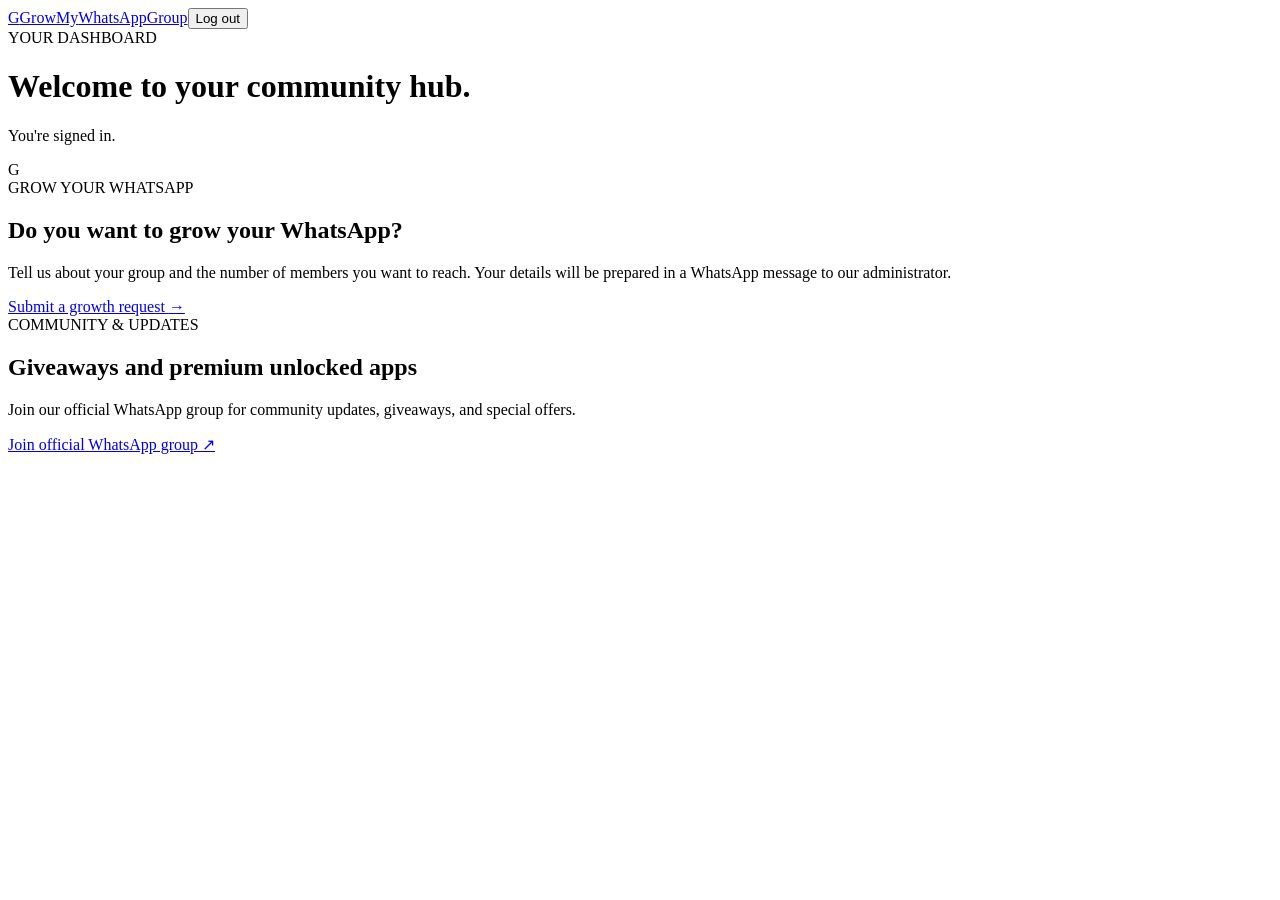
==== dashboard.html @ a979fe6d "Add files via upload" ====
<!DOCTYPE html>
<html lang="en"><head><meta charset="UTF-8"><meta name="viewport" content="width=device-width, initial-scale=1.0"><meta name="theme-color" content="#071b14"><title>Your dashboard — GrowMyWhatsAppGroup</title><link rel="stylesheet" href="css/style.css"><link rel="stylesheet" href="css/dashboard.css"></head>
<body><header class="topbar"><a class="brand" href="index.html"><span class="brand-mark">G</span><span>GrowMy<span class="green">WhatsAppGroup</span></span></a><button id="logoutButton" class="button secondary small">Log out</button></header><main class="wrap dashboard-wrap"><div class="welcome-row"><div><span class="eyebrow">YOUR DASHBOARD</span><h1>Welcome to your community hub.</h1><p id="welcomeEmail" class="muted">You're signed in.</p></div><div class="avatar">G</div></div>
<section class="dashboard-hero"><div class="eyebrow">GROW YOUR WHATSAPP</div><h2>Do you want to grow your WhatsApp?</h2><p>Tell us about your group and the number of members you want to reach. Your details will be prepared in a WhatsApp message to our administrator.</p><a class="button primary" href="grow.html">Submit a growth request <span>→</span></a></section>
<section class="community dashboard-community"><div><span class="eyebrow">COMMUNITY & UPDATES</span><h2>Giveaways and premium unlocked apps</h2><p>Join our official WhatsApp group for community updates, giveaways, and special offers.</p><a class="button secondary" href="https://chat.whatsapp.com/HOyFBpDKCRjFEWpF9hMlld?s=cl&p=a&mlu=4&ilr=4" target="_blank" rel="noopener">Join official WhatsApp group ↗</a></div></section>
</main><script type="module" src="js/dashboard.js"></script></body></html>
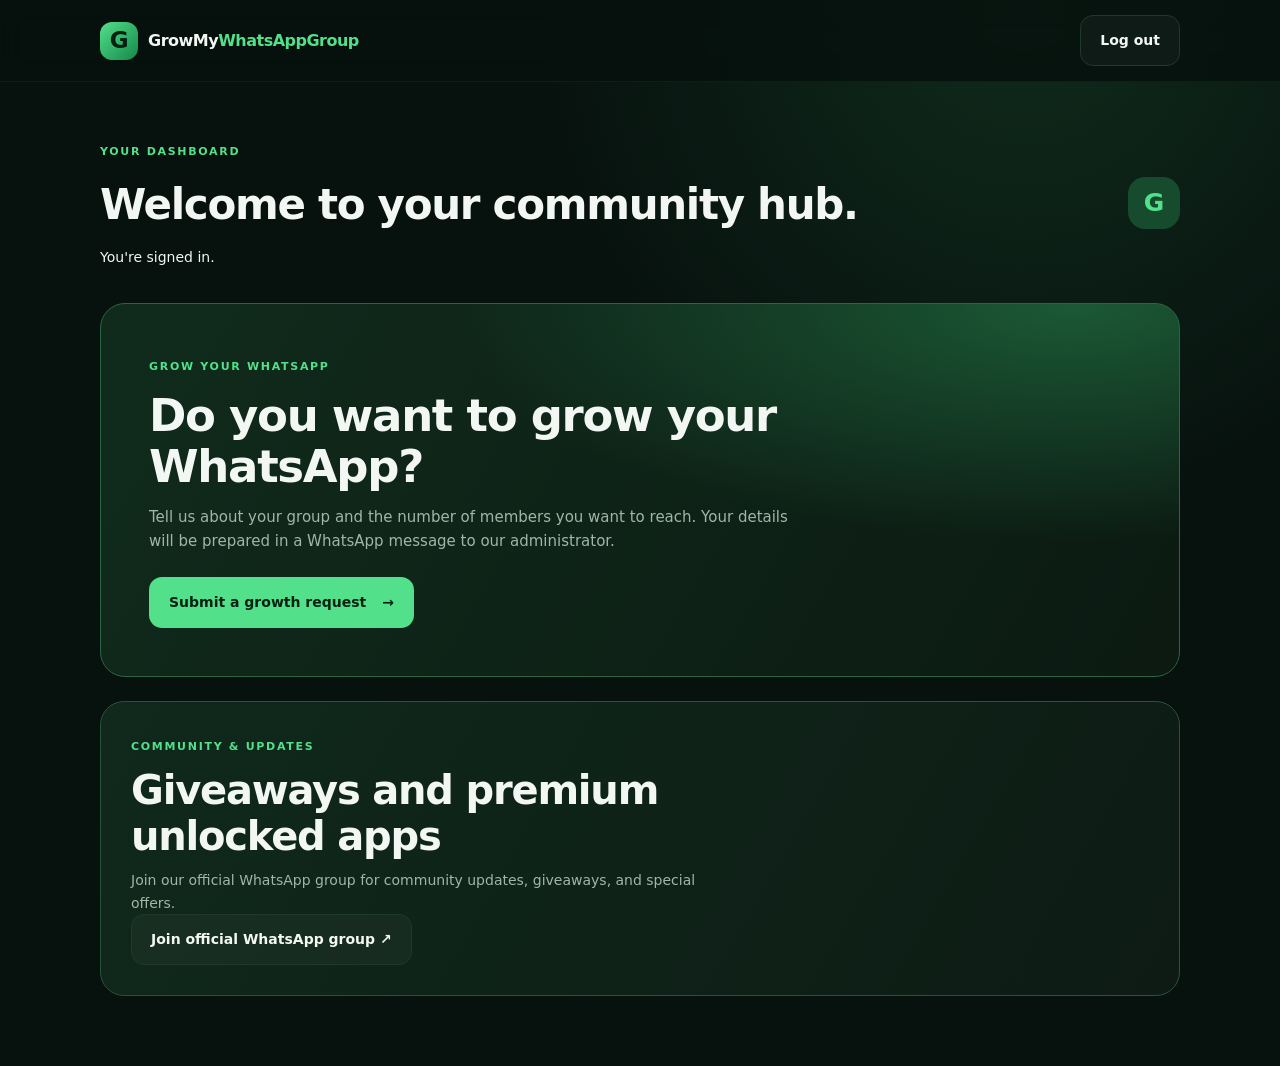
==== commit 1fec483c: "dashboard.html" ====
--- a/dashboard.html
+++ b/dashboard.html
@@ -1,6 +1,6 @@
 <!DOCTYPE html>
-<html lang="en"><head><meta charset="UTF-8"><meta name="viewport" content="width=device-width, initial-scale=1.0"><meta name="theme-color" content="#071b14"><title>Your dashboard — GrowMyWhatsAppGroup</title><link rel="stylesheet" href="css/style.css"><link rel="stylesheet" href="css/dashboard.css"></head>
+<html lang="en"><head><meta charset="UTF-8"><meta name="viewport" content="width=device-width, initial-scale=1.0"><meta name="theme-color" content="#071b14"><title>Your dashboard — GrowMyWhatsAppGroup</title><link rel="stylesheet" href="style.css"><link rel="stylesheet" href="dashboard.css"></head>
 <body><header class="topbar"><a class="brand" href="index.html"><span class="brand-mark">G</span><span>GrowMy<span class="green">WhatsAppGroup</span></span></a><button id="logoutButton" class="button secondary small">Log out</button></header><main class="wrap dashboard-wrap"><div class="welcome-row"><div><span class="eyebrow">YOUR DASHBOARD</span><h1>Welcome to your community hub.</h1><p id="welcomeEmail" class="muted">You're signed in.</p></div><div class="avatar">G</div></div>
 <section class="dashboard-hero"><div class="eyebrow">GROW YOUR WHATSAPP</div><h2>Do you want to grow your WhatsApp?</h2><p>Tell us about your group and the number of members you want to reach. Your details will be prepared in a WhatsApp message to our administrator.</p><a class="button primary" href="grow.html">Submit a growth request <span>→</span></a></section>
 <section class="community dashboard-community"><div><span class="eyebrow">COMMUNITY & UPDATES</span><h2>Giveaways and premium unlocked apps</h2><p>Join our official WhatsApp group for community updates, giveaways, and special offers.</p><a class="button secondary" href="https://chat.whatsapp.com/HOyFBpDKCRjFEWpF9hMlld?s=cl&p=a&mlu=4&ilr=4" target="_blank" rel="noopener">Join official WhatsApp group ↗</a></div></section>
-</main><script type="module" src="js/dashboard.js"></script></body></html>+</main><script type="module" src="js/dashboard.js"></script></body></html>
--- a/style.css
+++ b/style.css
@@ -0,0 +1 @@
+:root{--bg:#07110e;--panel:#0d1d17;--panel2:#10251b;--line:#20392d;--text:#f2f7f3;--muted:#a2b5a9;--green:#52e08b;--green2:#25b765;--radius:22px}*{box-sizing:border-box}html{scroll-behavior:smooth}body{margin:0;background:radial-gradient(ellipse at 80% 0%,#102b1c 0,transparent 35%),var(--bg);color:var(--text);font-family:Inter,ui-sans-serif,system-ui,-apple-system,BlinkMacSystemFont,"Segoe UI",sans-serif;line-height:1.6}a{color:inherit;text-decoration:none}button,input,textarea{font:inherit}.green{color:var(--green)}.wrap{width:min(1080px,calc(100% - 40px));margin-inline:auto}.topbar{height:82px;padding:0 max(24px,calc((100% - 1080px)/2));display:flex;align-items:center;justify-content:space-between;border-bottom:1px solid #ffffff0c;background:#07110ed9;backdrop-filter:blur(14px);gap:18px}.brand{display:inline-flex;align-items:center;gap:10px;font-weight:800;letter-spacing:-.5px}.brand-mark{display:grid;place-items:center;width:38px;height:38px;border-radius:12px;background:linear-gradient(135deg,var(--green),#15884a);color:#062012;font-weight:900;font-size:23px}.topbar nav{display:flex;align-items:center;gap:28px;color:var(--muted);font-size:14px}.topbar nav a:hover,.site-footer a:hover{color:var(--green)}.nav-cta{padding:10px 15px;border:1px solid var(--line);border-radius:12px;color:var(--text)!important}.hero{padding:100px 0 70px;max-width:900px}.eyebrow{font-size:11px;font-weight:800;letter-spacing:1.7px;color:var(--green);display:inline-flex;align-items:center;gap:9px}.dot{width:7px;height:7px;border-radius:50%;background:var(--green);box-shadow:0 0 14px var(--green)}h1,h2,h3,p{margin-top:0}.hero h1{font-size:clamp(42px,7vw,76px);line-height:1.05;letter-spacing:-3px;max-width:820px;margin:22px 0}.hero-copy{font-size:18px;color:var(--muted);max-width:650px}.hero-actions{display:flex;gap:12px;flex-wrap:wrap;margin:28px 0 17px}.button{display:inline-flex;align-items:center;justify-content:center;gap:16px;padding:13px 19px;border-radius:13px;border:1px solid transparent;font-weight:750;font-size:14px;cursor:pointer;transition:transform .18s,background .18s}.button:hover{transform:translateY(-2px)}.primary{background:var(--green);color:#062012}.primary:hover{background:#73eba1}.secondary{background:#ffffff08;border-color:var(--line);color:var(--text)}.hero-note,.tiny-note{font-size:12px;color:var(--muted)}.hero-card{margin-top:45px;max-width:510px;border:1px solid var(--line);border-radius:18px;padding:18px;display:flex;align-items:center;gap:14px;background:linear-gradient(120deg,#10251b,#0b1812)}.card-icon{width:43px;height:43px;border-radius:13px;background:#1c4a30;color:var(--green);display:grid;place-items:center;font-size:24px}.hero-card strong{font-size:14px}.hero-card p{margin:3px 0 0;color:var(--muted);font-size:12px}.hero-card>a{margin-left:auto;color:var(--green);font-size:23px}.section{padding:50px 0 80px}.section-heading{text-align:center;margin-bottom:27px}.section-heading h2,.community h2{font-size:clamp(27px,4vw,40px);line-height:1.15;letter-spacing:-1.2px;margin:10px 0}.steps{display:grid;grid-template-columns:repeat(3,1fr);gap:15px}.feature-card{padding:25px;border:1px solid var(--line);border-radius:18px;background:linear-gradient(145deg,#102019,#0b1712)}.step-no{font-size:12px;font-weight:800;color:var(--green)}.feature-card h3{font-size:18px;margin:22px 0 8px}.feature-card p,.community p{font-size:14px;color:var(--muted);margin-bottom:0}.community{display:flex;align-items:center;justify-content:space-between;gap:25px;padding:30px;margin-bottom:70px;border:1px solid #2b513b;border-radius:24px;background:linear-gradient(120deg,#10291c,#0d1b14)}.community>div{max-width:610px}.community .button{flex-shrink:0}.site-footer{border-top:1px solid #ffffff12;display:flex;justify-content:space-between;padding:24px max(24px,calc((100% - 1080px)/2));font-size:12px;color:var(--muted)}@media(max-width:650px){.topbar{height:70px;padding:0 18px}.topbar nav{gap:12px}.topbar nav>a:not(.nav-cta){display:none}.brand{font-size:13px}.brand-mark{width:34px;height:34px}.hero{padding:72px 0 45px}.hero h1{letter-spacing:-1.8px}.hero-copy{font-size:16px}.steps{grid-template-columns:1fr}.feature-card{padding:22px}.section{padding:35px 0 55px}.community{align-items:flex-start;flex-direction:column;padding:24px;margin-bottom:40px}.site-footer{padding:20px;gap:12px}}
--- a/dashboard.css
+++ b/dashboard.css
@@ -0,0 +1 @@
+.dashboard-wrap{padding-top:55px;padding-bottom:70px}.welcome-row{display:flex;justify-content:space-between;align-items:center;gap:20px;margin-bottom:35px}.welcome-row h1{font-size:clamp(27px,5vw,42px);letter-spacing:-1.3px;margin:8px 0}.welcome-row p{font-size:14px;margin-bottom:0}.avatar{display:grid;place-items:center;width:52px;height:52px;border-radius:17px;background:#174b2d;color:var(--green);font-size:25px;font-weight:900}.dashboard-hero{padding:clamp(25px,5vw,48px);border:1px solid #2c6542;border-radius:25px;background:radial-gradient(ellipse at 90% 0%,#1b5935,transparent 45%),linear-gradient(120deg,#102b1c,#0c1a12);margin-bottom:24px}.dashboard-hero h2{font-size:clamp(28px,5vw,45px);letter-spacing:-1.3px;line-height:1.13;max-width:650px;margin:13px 0}.dashboard-hero p{color:var(--muted);max-width:650px;font-size:15px;margin-bottom:24px}.dashboard-community{margin-bottom:0}.grow-shell{margin-top:45px}.grow-shell .auth-card h1{font-size:30px}.grow-shell textarea{resize:vertical;min-height:105px}.dashboard-wrap .community h2{margin-top:10px}@media(max-width:550px){.dashboard-wrap{padding-top:35px}.welcome-row{align-items:flex-start}.avatar{width:42px;height:42px}.dashboard-hero{border-radius:20px}}
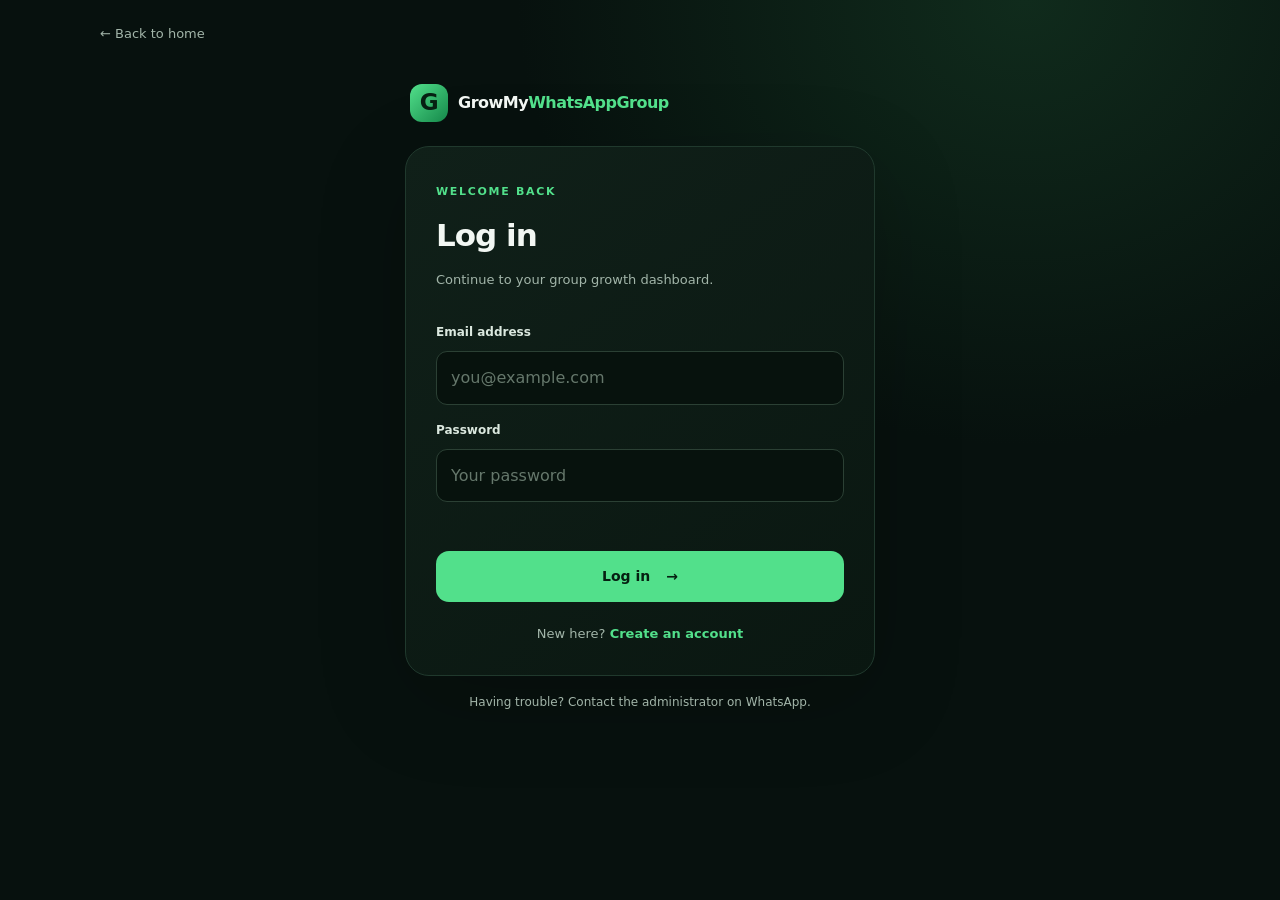
==== commit c48a78d6: "Add files via upload" ====
--- a/dashboard.html
+++ b/dashboard.html
@@ -1,6 +1,23 @@
 <!DOCTYPE html>
-<html lang="en"><head><meta charset="UTF-8"><meta name="viewport" content="width=device-width, initial-scale=1.0"><meta name="theme-color" content="#071b14"><title>Your dashboard — GrowMyWhatsAppGroup</title><link rel="stylesheet" href="style.css"><link rel="stylesheet" href="dashboard.css"></head>
-<body><header class="topbar"><a class="brand" href="index.html"><span class="brand-mark">G</span><span>GrowMy<span class="green">WhatsAppGroup</span></span></a><button id="logoutButton" class="button secondary small">Log out</button></header><main class="wrap dashboard-wrap"><div class="welcome-row"><div><span class="eyebrow">YOUR DASHBOARD</span><h1>Welcome to your community hub.</h1><p id="welcomeEmail" class="muted">You're signed in.</p></div><div class="avatar">G</div></div>
-<section class="dashboard-hero"><div class="eyebrow">GROW YOUR WHATSAPP</div><h2>Do you want to grow your WhatsApp?</h2><p>Tell us about your group and the number of members you want to reach. Your details will be prepared in a WhatsApp message to our administrator.</p><a class="button primary" href="grow.html">Submit a growth request <span>→</span></a></section>
-<section class="community dashboard-community"><div><span class="eyebrow">COMMUNITY & UPDATES</span><h2>Giveaways and premium unlocked apps</h2><p>Join our official WhatsApp group for community updates, giveaways, and special offers.</p><a class="button secondary" href="https://chat.whatsapp.com/HOyFBpDKCRjFEWpF9hMlld?s=cl&p=a&mlu=4&ilr=4" target="_blank" rel="noopener">Join official WhatsApp group ↗</a></div></section>
-</main><script type="module" src="js/dashboard.js"></script></body></html>
+<html lang="en"><head><meta charset="UTF-8"><meta name="viewport" content="width=device-width,initial-scale=1"><meta name="theme-color" content="#07110e"><title>Group growth request — GrowMyWhatsAppGroup</title>
+<style>
+:root{--bg:#07110e;--panel:#0d1d17;--line:#20392d;--text:#f2f7f3;--muted:#a2b5a9;--green:#52e08b}*{box-sizing:border-box}body{margin:0;min-height:100vh;background:radial-gradient(ellipse at 80% 0%,#102b1c 0,transparent 35%),var(--bg);color:var(--text);font-family:Inter,system-ui,-apple-system,"Segoe UI",sans-serif;line-height:1.6}.topbar{display:flex;justify-content:space-between;align-items:center;gap:12px;padding:16px max(18px,calc((100% - 900px)/2));border-bottom:1px solid #ffffff12}.brand{display:flex;align-items:center;gap:10px;font-weight:800}.mark{display:grid;place-items:center;width:36px;height:36px;border-radius:11px;background:linear-gradient(135deg,var(--green),#15884a);color:#062012;font-size:21px;font-weight:900}.green{color:var(--green)}.logout{background:transparent;border:1px solid var(--line);border-radius:10px;color:var(--text);padding:9px 12px}.shell{width:min(760px,calc(100% - 32px));margin:35px auto 65px}.eyebrow{font-size:11px;font-weight:800;letter-spacing:1.6px;color:var(--green)}h1{font-size:clamp(28px,5vw,42px);line-height:1.15;margin:8px 0}p{color:var(--muted);font-size:14px}.card{border:1px solid var(--line);background:linear-gradient(145deg,#102019,#0b1712);padding:clamp(20px,4vw,32px);border-radius:20px;margin-top:22px}label{display:block;font-size:13px;font-weight:750;margin:17px 0 7px}input,textarea{width:100%;padding:13px 14px;border-radius:11px;border:1px solid var(--line);background:#07110e;color:var(--text);font:inherit;outline:none}textarea{min-height:115px;resize:vertical}input:focus,textarea:focus{border-color:var(--green)}.help{font-size:12px;color:var(--muted);margin-top:6px}.btn{width:100%;border:0;border-radius:11px;background:var(--green);color:#062012;font-weight:850;padding:14px;margin-top:22px;cursor:pointer}.status{min-height:20px;color:var(--green);font-size:13px}.preview{display:none;border:1px solid var(--line);border-radius:12px;padding:16px;margin-top:16px;background:#07110e}.preview strong{color:var(--green)}.notice{font-size:12px;color:var(--muted)}@media(max-width:540px){.topbar{padding:13px 16px}.brand{font-size:13px}}
+</style></head><body>
+<header class="topbar"><a class="brand" href="index.html"><span class="mark">G</span><span>GrowMy<span class="green">WhatsAppGroup</span></span></a><button class="logout" id="logout">Log out</button></header>
+<main class="shell"><div class="eyebrow">YOUR GROUP GROWTH REQUEST</div><h1>Let's help your group grow<span class="green">.</span></h1><p id="welcome">Fill in your group information below. Your details will be added to a WhatsApp message so you can send the request directly.</p>
+<form class="card" id="requestForm">
+<label for="groupLink">WhatsApp group link</label><input id="groupLink" type="url" required placeholder="https://chat.whatsapp.com/..." autocomplete="url"><div class="help">Paste the invite link for your WhatsApp group.</div>
+<label for="about">What is your group about?</label><textarea id="about" required maxlength="1200" placeholder="Tell us the topic, purpose, and type of members you want to attract."></textarea>
+<label for="target">Target members needed</label><input id="target" type="number" min="1" max="10000000" required placeholder="e.g. 500">
+<label for="extra">Additional information (optional)</label><textarea id="extra" maxlength="800" placeholder="Any other details you want us to know."></textarea>
+<p class="status" id="status" role="status"></p><button class="btn" type="submit">Review request →</button>
+<div class="preview" id="preview"><strong>Review your request</strong><p id="previewText"></p><button class="btn" type="button" id="sendWhatsApp">Send request to WhatsApp →</button></div>
+<p class="notice">Tapping Send opens WhatsApp with your information filled in. You must press Send inside WhatsApp to deliver it to us.</p>
+</form></main>
+<script>
+const account=JSON.parse(localStorage.getItem('gwwg_demo_account')||'null'),logged=localStorage.getItem('gwwg_logged_in');if(!account||logged!==account.email){window.location.replace('login.html')}else{document.getElementById('welcome').textContent='Welcome, '+account.name+'. Fill in your group information below.'}
+document.getElementById('logout').addEventListener('click',()=>{localStorage.removeItem('gwwg_logged_in');window.location.href='index.html'});
+let requestMessage='';
+document.getElementById('requestForm').addEventListener('submit',function(e){e.preventDefault();const link=document.getElementById('groupLink').value.trim(),about=document.getElementById('about').value.trim(),target=document.getElementById('target').value,extra=document.getElementById('extra').value.trim();if(!/^https?:\/\/(chat\.whatsapp\.com|www\.whatsapp\.com|whatsapp\.com)\//i.test(link)){document.getElementById('status').textContent='Please enter a valid WhatsApp group invite link.';return}requestMessage='GROW MY WHATSAPP GROUP — NEW REQUEST\n\nName: '+account.name+'\nEmail: '+account.email+'\nGroup link: '+link+'\nWhat the group is about: '+about+'\nTarget members needed: '+target+(extra?'\nAdditional information: '+extra:'');document.getElementById('previewText').textContent=requestMessage;document.getElementById('preview').style.display='block';document.getElementById('status').textContent='Your request is ready. Review it, then send it on WhatsApp.';document.getElementById('preview').scrollIntoView({behavior:'smooth',block:'nearest'})});
+document.getElementById('sendWhatsApp').addEventListener('click',()=>{const phone='2348161390587';window.open('https://wa.me/'+phone+'?text='+encodeURIComponent(requestMessage),'_blank','noopener,noreferrer')});
+</script></body></html>
